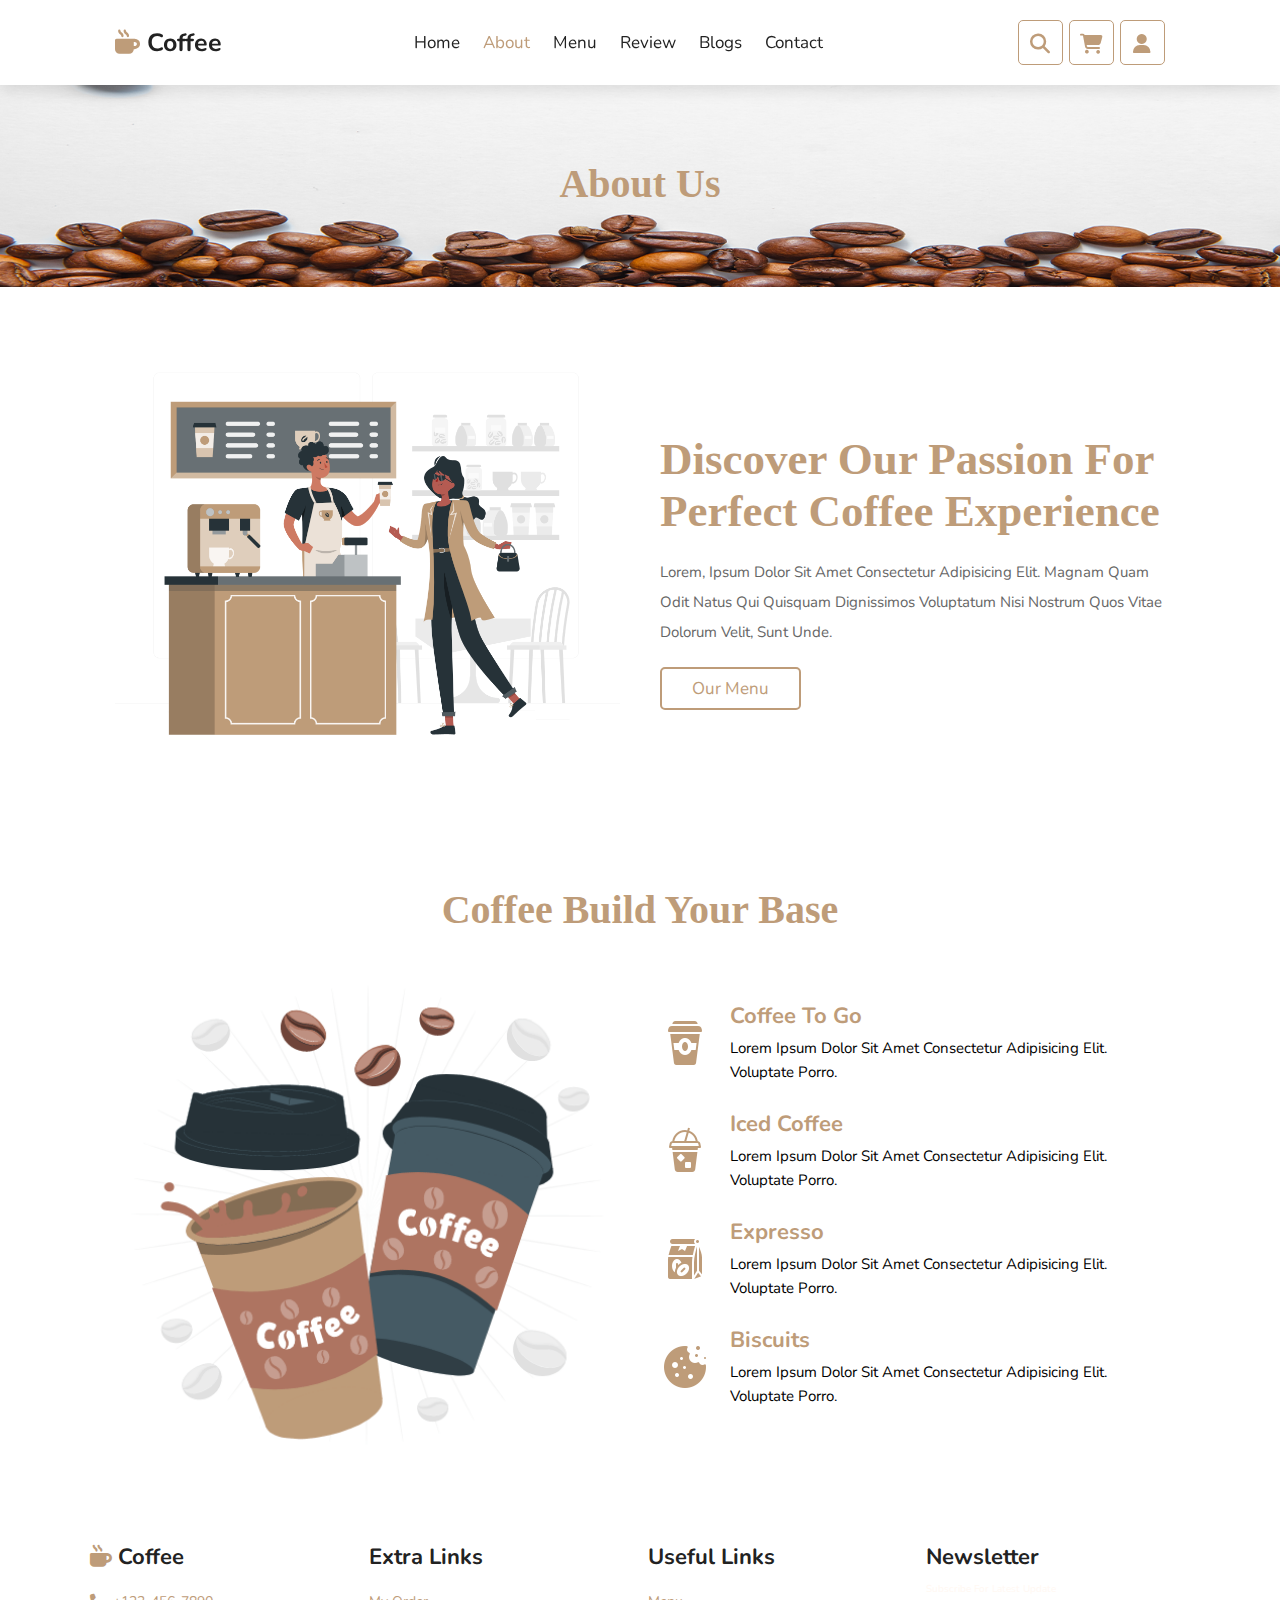
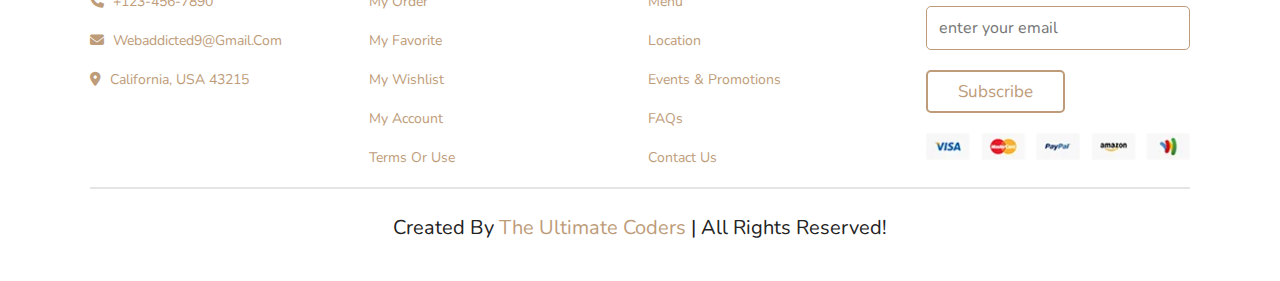
==== index.html @ 5304faed "hjyu" ====
<!DOCTYPE html>
<html lang="en">
<head>
    <meta charset="UTF-8">
    <meta name="viewport" content="width=device-width, initial-scale=1.0">
    <title>Document</title>
    <!-- fontawesome cdn -->
    <link rel="stylesheet" href="https://cdnjs.cloudflare.com/ajax/libs/font-awesome/6.5.1/css/all.min.css">
    <!-- custom css link -->
    <link rel="stylesheet" href="style.css">
</head>
<body>

    <!-- header section starts -->

    <header class="header">

        <a href="home.html" class="logo"> <i class="fas fa-mug-hot"></i> coffee</a>

        <nav class="navbar">
            <a href="home.html">home</a>
            <a href="about.html" class="active">about</a>
            <a href="menu.html">menu</a>
            <a href="review.html">review</a>
            <a href="blogs.html">blogs</a>
            <a href="contact.html">contact</a>
        </nav>

        <div class="icons">
            <div class="fas fa-bars" id="menu-btn"></div>
            <div class="fas fa-search" id="search-btn"></div>
            <div class="fas fa-shopping-cart" id="cart-btn"></div>
            <div class="fas fa-user" id="login-btn"></div>
        </div>

        <form action="" class="search-form">
            <input type="search" name="" id="search-box" placeholder="search here..">
            <label class="fas fa-search"></label>
        </form>

        <!-- shopping cart -->

        <div class="shopping-cart">

            <div class="box">
                <i class="fas fa-trash"></i>
                <img src="images/cart-1.png" alt="">
                <div class="content">
                    <h3>mocha magic</h3>
                    <span class="price">$34.99/=</span>
                    <span class="quantity"> qty: 1</span>
                </div>
            </div>

            <div class="box">
                <i class="fas fa-trash"></i>
                <img src="images/cart-2.png" alt="">
                <div class="content">
                    <h3>mocha magic</h3>
                    <span class="price">$34.99/=</span>
                    <span class="quantity"> qty: 1</span>
                </div>
            </div>

            <div class="box">
                <i class="fas fa-trash"></i>
                <img src="images/cart-3.png" alt="">
                <div class="content">
                    <h3>mocha magic</h3>
                    <span class="price">$34.99/=</span>
                    <span class="quantity"> qty: 1</span>
                </div>
            </div>

            <div class="total">total : $59.99/=</div>
            <a href="#" class="btn">checkout</a>

        </div>

        <!-- login -->

        <form action="" class="login-form">
            <h3>login form</h3>
            <input type="email" placeholder="Your Email" class="box">
            <input type="password" placeholder="Your Password" class="box">
            <p>forget your password <a href="#"> click here</a></p>
            <p>don't have an account? <a href="#"> create now</a></p>
            <input type="submit" value="login" class="btn">
        </form>

    </header>

    <!-- header section ends -->


    <!-- sub heading -->

    <div class="sub-heading">
        <h1>about us</h1>
    </div>

    <!-- end -->

    <!-- about us section starts-->

    <section class="about">

        <div class="image">
            <img src="images/about.png" alt="">
        </div>

        <div class="content">
            <h3>discover our passion for perfect coffee experience</h3>
            <p>Lorem, ipsum dolor sit amet consectetur adipisicing elit. Magnam quam odit natus qui 
                quisquam dignissimos voluptatum nisi nostrum quos vitae dolorum velit, sunt unde.</p>
            <a href="#" class="btn"> our menu</a>    
        </div>

    </section>

    <!-- about us section ends-->

    <!-- coffee base section starts-->

    <section class="base">

        <div class="heading">
            <h3>coffee build your base</h3>
        </div>

        <div class="box-container">

            <div class="image">
                <img src="images/coffee-base.gif" alt="">
            </div>

            <div class="container">

                <div class="item">
                    <div class="icon">
                        <img src="images/base-1.png" alt="">
                    </div>
                    <div class="content">
                        <h3>coffee to go</h3>
                        <p>Lorem ipsum dolor sit amet consectetur adipisicing elit. Voluptate porro.</p>
                    </div>
                </div>

                <div class="item">
                    <div class="icon">
                        <img src="images/base-2.png" alt="">
                    </div>
                    <div class="content">
                        <h3>iced coffee</h3>
                        <p>Lorem ipsum dolor sit amet consectetur adipisicing elit. Voluptate porro.</p>
                    </div>
                </div>

                <div class="item">
                    <div class="icon">
                        <img src="images/base-3.png" alt="">
                    </div>
                    <div class="content">
                        <h3>expresso</h3>
                        <p>Lorem ipsum dolor sit amet consectetur adipisicing elit. Voluptate porro.</p>
                    </div>
                </div>

                <div class="item">
                    <div class="icon">
                        <img src="images/base-4.png" alt="">
                    </div>
                    <div class="content">
                        <h3>biscuits</h3>
                        <p>Lorem ipsum dolor sit amet consectetur adipisicing elit. Voluptate porro.</p>
                    </div>
                </div>

            </div>

        </div>

    </section>










    <!-- coffee base section ends-->



    <!-- footer section starts -->

    <section class="footer">

        <div class="box-container">

            <div class="box">
                <h3><i class="fas fa-mug-hot"></i> coffee</h3>
                <a href="#" class="links"> <i class="fas fa-phone"></i> +123-456-7890</a>
                <a href="#" class="links"> <i class="fas fa-envelope"></i> Webaddicted9@gmail.com</a>
                <a href="#" class="links"> <i class="fas fa-map-marker-alt"></i> california, USA 43215</a>
            </div>

            <div class="box">
                <h3>extra links</h3>
                <a href="#">my order</a>
                <a href="#">my favorite</a>
                <a href="#">my wishlist</a>
                <a href="#">my account</a>
                <a href="#">terms or use</a>
            </div>

            <div class="box">
                <h3>useful links</h3>
                <a href="#">menu</a>
                <a href="#">location</a>
                <a href="#">events & promotions</a>
                <a href="#">FAQs</a>
                <a href="#">contact us</a>
            </div>

            <div class="box">
                <h3>newsletter</h3>
                <p>subscribe for latest update</p>
                <form action="">
                    <input type="email" placeholder="enter your email">
                    <input type="submit" value="subscribe" class="btn">
                </form>
                <img src="images/payment.png" class="payment" alt="">
            </div>

        </div>

        <div class="credit"> created by <span>The ultimate coders</span> | all rights reserved! </div>

    </section>

    <!-- footer section ends -->




















    <script src="script.js"></script>

</body>
</html>
---- style.css ----
@import url('https://fonts.googleapis.com/css2?family=Merienda+One&family=Nunito:wght@200;300;400;500;600&display=swap');

:root{
    --color:#be9c79;
    --box-shadow:0 .5rem 1.5rem rgba(0,0,0,.1);
}

*{
    font-family: 'Nunito', sans-serif;
    margin: 0; padding: 0;
    box-sizing: border-box;
    outline: none; border: none;
    text-decoration: none;
    text-transform: capitalize;
    transition: all .2s linear;
}

*::selection{
    background: var(--color);
    color: #fff;
}

html{
    font-size: 62.5%;
    overflow-x: hidden;
    scroll-behavior: smooth;
    scroll-padding-top: 7rem;
}

html::-webkit-scrollbar{
    height: .5rem;
    width: 1rem;
}

html::-webkit-scrollbar-track{
    background: transparent;
}

html::-webkit-scrollbar-thumb{
    background: var(--color);
}

section{
    padding: 3rem 9%;
}

.heading{
    text-align: center;
    margin-bottom: 3rem;
}

.heading h3{
    font-size: 4rem;
    color: var(--color);
    font-family: 'Merienda One', cursive;
}

.sub-heading{
    background: url(images/heading-bg.png) no-repeat;
    background-size: cover;
    background-position: center;
    text-align: center;
    padding-top: 16rem;
    padding-bottom: 8rem;
}

.sub-heading h1{
    color: var(--color);
    font-size: 4rem;
    font-family: 'Merienda One', cursive;
}

.btn{
    margin-top: 1rem;
    display: inline-block;
    padding: .8rem 3rem;
    font-size: 1.7rem;
    border-radius: .5rem;
    border: .2rem solid var(--color);
    color: var(--color);
    cursor: pointer;
}

.btn:hover{
    background: var(--color);
    color: #fff;
}


/* header */

.header{
    position: fixed;
    top: 0; left: 0; right: 0;
    z-index: 1000;
    display: flex;
    align-items: center;
    justify-content: space-between;
    padding: 2rem 9%;
    background: #fff;
    box-shadow: var(--box-shadow);
}

.header .logo{
    font-size: 2.5rem;
    font-weight: bolder;
    color: #222;
}

.header .logo i{
    color: var(--color);
}

.header .navbar a{
    font-size: 1.7rem;
    margin: 0 1rem;
    color: #222;
}

.header .navbar a.active{
    color: var(--color);
}

.header .navbar a:hover{
    color: var(--color);
}

.header .icons div{
    height: 4.5rem;
    width: 4.5rem;
    line-height: 4.5rem;
    border: .1rem solid var(--color);
    color: var(--color);
    border-radius: .5rem;
    font-size: 2rem;
    margin-left: .3rem;
    cursor: pointer;
    text-align: center;
}

.header .icons div:hover{
    background: var(--color);
    color: #fff;
}

#menu-btn{
    display: none;
}

.header .search-form{
    position: absolute;
    top: 110%; right: -110%;
    width: 50rem;
    height: 5rem;
    border-radius: .5rem;
    overflow: hidden;
    display: flex;
    align-items: center;
    background: #fff;
    box-shadow: var(--box-shadow);
}

.header .search-form.active{
    right: 2rem;
    transition: .4s linear;
}

.header .search-form input{
    height: 100%;
    width: 100%;
    background: none;
    text-transform: none;
    font-size: 1.6rem;
    color: var(--color);
    padding: 0 1.5rem;
}

.header .search-form label{
    font-size: 2.2rem;
    padding-right: 1.5rem;
    color: var(--color);
    cursor: pointer;
}

/* end */

/* shopping cart */

.header .shopping-cart{
    position: absolute;
    top: 110%; right: -110%;
    padding: 1rem;
    border-radius: .5rem;
    background: #fff;
    box-shadow: var(--box-shadow);
    width: 35rem;
}

.header .shopping-cart.active{
    right: 2rem;
    transition: .4s linear;
}

.header .shopping-cart .box{
    display: flex;
    align-items: center;
    gap: 1.5rem;
    position: relative;
    margin: 2rem 0;
}

.header .shopping-cart .box img{
    height: 7rem;
}

.header .shopping-cart .box .fa-trash{
    font-size: 2rem;
    position: absolute;
    top: 50%; right: 2rem;
    cursor: pointer;
    color: #666;
    transform: translateY(-50%);
}

.header .shopping-cart .box .fa-trash:hover{
    color: var(--color);
}

.header .shopping-cart .box .content h3{
    color: var(--color);
    font-size: 1.7rem;
    padding-bottom: 1rem;
}

.header .shopping-cart .box .content span{
    color: #666;
    font-size: 1.6rem;
}

.header .shopping-cart .box .content .quantity{
    padding-left: 1rem;
}

.header .shopping-cart .total{
    font-size: 2.5rem;
    padding: 1rem 0;
    text-align: center;
    color: var(--color);
}

.header .shopping-cart .btn{
    display: block;
    text-align: center;
    margin: 1rem;
}

/* end */

/* login */

.header .login-form{
    position: absolute;
    top: 110%; right: -110%;
    width: 35rem;
    background: #fff;
    box-shadow: var(--box-shadow);
    padding: 2rem;
    border-radius: .5rem;
    text-align: center;
}

.header .login-form.active{
    right: 2rem;
    transition: .4s linear;
}

.header .login-form h3{
    font-size: 2.5rem;
    text-transform: uppercase;
    color: var(--color);
}

.header .login-form .box{
    width: 100%;
    margin: .7rem 0;
    background: none;
    border: .1rem solid var(--color);
    border-radius: .5rem;
    padding: 1rem;
    font-size: 1.6rem;
    color: var(--color);
    text-transform: none;
}

.header .login-form p{
    font-size: 1.4rem;
    padding: .5rem 0;
    color: #666;
}

.header .login-form p a{
    color: var(--color);
    text-decoration: underline;
}

.header .login-form .btn{
    background: none;
}

.header .login-form .btn:hover{
    background: var(--color);
}

/* end */

/* home */

.home{
    background: url("images/home-bg.png") no-repeat;
    background-size: cover;
    background-position: center;
    min-height: 95vh;
    display: flex;
    align-items: center;
}

.home .content{
    width: 55rem;
    text-align: center;
}

.home .content h3{
    font-size: 6rem;
    color: var(--color);
    font-family: 'Merienda One', cursive;
}

.home .content p{
    padding: 1rem 0;
    font-size: 1.6rem;
    color: #222;
    line-height: 2;
}

.home .content .btn{
    color: #fff;
}

/* end */

/* banner */

.banner-container{
    display: grid;
    grid-template-columns: repeat(auto-fit, minmax(32rem, 1fr));
    gap: 1.5rem;
}

.banner-container .banner{
    position: relative;
    height: 25rem;
    overflow: hidden;
    border-radius: .5rem;
}

.banner-container .banner img{
    height: 100%;
    width: 100%;
    object-fit: cover;
}

.banner-container .banner:hover img{
    transform: scale(1.1);
}

.banner-container .banner .content{
    position: absolute;
    top: 50%;
    left: 2rem;
    transform: translateY(-50%);
}

.banner-container .banner .content span{
    font-size: 1.5rem;
    color: #666;
}

.banner-container .banner .content h3{
    color: #222;
    padding-top: .5rem;
    font-size: 2rem;
}

/* end */

/* offer */

.offer .box-container{
    display: grid;
    grid-template-columns: repeat(auto-fit, minmax(25rem, 1fr));
    gap: 1.5rem;
    align-items: flex-start;
}

.offer .box-container .box{
    text-align: center;
}

.offer .box-container .box img{
    height: 10rem;
    margin-bottom: .5rem;
}

.offer .box-container .box h3{
    font-size: 2rem;
    color: var(--color);
    margin: 1rem 0;
}

.offer .box-container .box p{
    line-height: 2;
    font-size: 1.5rem;
    color: #666;
}

/* end */

/* about us */

.about{
    display: flex;
    align-items: center;
    flex-wrap: wrap;
    gap: 4rem;
}

.about .image{
    flex: 1 1 40rem;
}

.about .image img{
    width: 100%;
}

.about .content{
    flex: 1 1 40rem;
}

.about .content h3{
    font-size: 4.5rem;
    color: var(--color);
    font-family: 'Merienda One', cursive;
    padding-bottom: 1rem;
}

.about .content p{
    padding: 1rem 0;
    line-height: 2;
    font-size: 1.5rem;
    color: #666;
}

/* about us end */

/* coffee base */

.base .box-container{
    display: flex;
    align-items: center;
    flex-wrap: wrap;
    gap: 4rem;
}

.base .box-container .image{
    flex: 1 1 40rem;
}

.base .box-container .image img{
    width: 100%;
}

.base .box-container .container{
    flex: 1 1 40rem;
    display: flex;
    flex-direction: column;
}

.base .box-container .container .item{
    display: flex;
    align-items: center;
    margin-bottom: 2rem;
}

.base .box-container .container .item .content{
    margin-left: 2rem;
}

.base .box-container .container .item .content h3{
    font-size: 2.2rem;
    color: var(--color);
}

.base .box-container .container .item .content p{
    margin: .5rem 0;
    font-size: 1.5rem;
    line-height: 1.6;
}

/* end */

/* menu */

.menu .box-container{
    display: grid;
    grid-template-columns: repeat(auto-fit, minmax(30rem, 1fr));
    gap: 1.5rem;
}

.menu .box-container .box{
    text-align: center;
    padding: 2rem;
    border: .2rem solid rgba(0,0,0,.1);
    margin-top: 5rem;
}

.menu .box-container .box .image{
    padding-bottom: 2.5rem;
    margin-top: -6rem;
}

.menu .box-container .box .image img{
    height: 25rem;
}

.menu .box-container .box .content h3{
    color: #222;
    font-size: 2.5rem;
}

.menu .box-container .box .content .stars{
    padding: 1.5rem;
}

.menu .box-container .box .content .stars i{
    color: gold;
    font-size: 2.5rem;
    margin-bottom: .5rem;
}

.menu .box-container .box .content .price{
    color: var(--color);
    font-size: 2.5rem;
    margin-bottom: .5rem;
}

.menu .box-container .box .content .price span{
    text-decoration: line-through;
    font-weight: lighter;
    color: #222;
    font-size: 1.5rem;
}

.menu .box-container .box .icons a{
    height: 5rem;
    width: 5rem;
    line-height: 5rem;
    font-size: 2rem;
    border: .1rem solid var(--color);
    color: var(--color);
    margin: .3rem;
}

.menu .box-container .box .icons a:hover{
    background: var(--color);
    color: #fff;
}

/* end */

/* review */

.review .box-container{
    display: grid;
    grid-template-columns: repeat(auto-fit, minmax(30rem, 1fr));
    gap: 1.5rem;
}

.review .box-container .box{
    border: .1rem solid rgba(0,0,0,.2);
    border-radius: .5rem;
    box-shadow: var(--box-shadow);
    text-align: center;
    padding: 3rem 2rem;
}

.review .box-container .box .image{
    display: flex;
    justify-content: center;
    align-items: center;
    gap: 2rem;
}

.review .box-container .box .image .user{
    height: 9rem;
    width: 9rem;
    border-radius: 50%;
    object-fit: cover;
}

.review .box-container .box h3{
    padding: 1rem 0;
    font-size: 2rem;
    color: var(--color);
}

.review .box-container .box h4{
    font-size: 1.4rem;
    color: #222;
}

.review .box-container .box .stars{
    margin-top: 1.2rem;
}

.review .box-container .box .stars i{
    font-size: 1.5rem;
    color: gold;
}

.review .box-container .box p{
    font-size: 1.5rem;
    line-height: 1.8;
    color: #666;
    padding-top: 1.5rem;
}

/* end */

/* blog */

.blog .box-container{
    display: grid;
    grid-template-columns: repeat(auto-fit, minmax(30rem, 1fr));
    gap: 1.5rem;
}

.blog .box-container .box{
    border: .1rem solid rgba(0,0,0,.1);
    border-radius: 1rem;
}

.blog .box-container .box .image{
    height: 25rem;
    width: 100%;
    overflow: hidden;
    border-radius: 1rem 1rem 0 0;
}

.blog .box-container .box .image img{
    height: 100%;
    width: 100%;
    object-fit: cover;
}

.blog .box-container .box:hover .image img{
    transform: scale(1.2);
}

.blog .box-container .box .content{
    padding: 2rem 2.5rem;
}

.blog .box-container .box .content .icons{
    padding-bottom: 1rem;
    margin-bottom: 1rem;
    display: flex;
    align-items: center;
    justify-content: space-between;
}

.blog .box-container .box .content .icons a{
    font-size: 1.4rem;
    color: #666;
}
.blog .box-container .box .content .icons a:hover{
    color: var(--color);
}

.blog .box-container .box .content .icons a i{
    color: var(--color);
    padding-right: .5rem;
}

.blog .box-container .box .content h3{
    font-size: 2.2rem;
    color: #222;
}

.blog .box-container .box .content p{
    font-size: 1.4rem;
    color: #666;
    line-height: 2;
    padding: 1rem 0;
}

/* end */

/* contact */

.contact .row{
    display: flex;
    flex-wrap: wrap;
    gap: 1.5rem;
    margin-top: 2rem;
}

.contact .row form{
    padding: 2rem;
    border: .1rem solid rgba(0,0,0,.1);
    flex: 1 1 40rem;
    border-radius: .5rem;
}

.contact .row form h3{
    font-size: 2.5rem;
    padding-bottom: 1rem;
    color: var(--color);
}

.contact .row form .inputBox{
    display: flex;
    justify-content: space-between;
    flex-wrap: wrap;
}

.contact .row form .inputBox input{
    width: 49%;
}

.contact .row form .inputBox .box,
.contact .row form textarea{
    padding: 1rem 1.2rem;
    font-size: 1.6rem;
    border: .1rem solid rgba(0,0,0,.1);
    color: #222;
    text-transform: none;
    margin: .7rem 0;
    border-radius: .5rem;
}

.contact .row form textarea{
    width: 100%;
    height: 15rem;
    resize: none;
}

.contact .row form .btn{
    background: none;
}

.contact .row form .btn:hover{
    background: var(--color);
}

.contact .row .map{
    flex: 1 1 40rem;
}

/* end */


/* footer */

.footer{
    padding: 3rem 7%;
    color: #fff8f2;
}

.footer .box-container{
    display: grid;
    grid-template-columns: repeat(auto-fit, minmax(25rem, 1fr));
    gap: 1.5rem;
}

.footer .box-container .box h3{
    font-size: 2.2rem;
    color: #222;
    padding: 1rem 0;
}

.footer .box-container .box h3 i{
    color: var(--color);
}

.footer .box-container .box a{
    font-size: 1.4rem;
    color: var(--color);
    padding: 1rem 0;
    display: block;
}

.footer .box-container .box a:hover{
    text-decoration: underline;
}

.footer .box-container .box a i{
    padding-right: .5rem;
}

.footer .box-container .box form input[type="email"]{
    width: 100%;
    padding: 1rem 1.2rem;
    font-size: 1.6rem;
    color: #222;
    margin: 1rem 0;
    border: .1rem solid var(--color);
    border-radius: .5rem;
    text-transform: none;
}

.footer .box-container .box form .btn{
    background: none;
}

.footer .box-container .box form .btn:hover{
    background: var(--color);
}

.footer .box-container .box .payment{
    width: 100%;
    margin-top: 2rem;
}

.footer .credit{
    text-align: center;
    color: #222;
    margin-top: 1rem;
    padding: 1rem;
    font-size: 2rem;
    padding-top: 2.5rem;
    border-top: .2rem solid rgba(0,0,0,.1);
}

.footer .credit span{
    color: var(--color);
}

/* end */





/* media query*/

@media (max-width:991px){

    html{
        font-size: 55%;
    }

    .header{
        padding: 2rem;
    }

    section{
        padding: 3rem;
    }

}

@media (max-width:768px){

    #menu-btn{
        display: inline-block;
    }

    .header .navbar{
        position: absolute;
        top: 110%; right: -110%;
        width: 30rem;
        box-shadow: var(--box-shadow);
        background: #fff;
        border-radius: .5rem;
    }

    .header .navbar.active{
        right: 2rem;
        transition: .4s linear;
    }

    .header .navbar a{
        font-size: 2rem;
        margin: 2rem 2.5rem;
        display: block;
    }

    .home{
        background-position: left;
        justify-content: center;
    }

    .home .content h3{
        font-size: 4rem;
    }

}

@media (max-width:450px){
    html{
        font-size: 50%;
    }
}
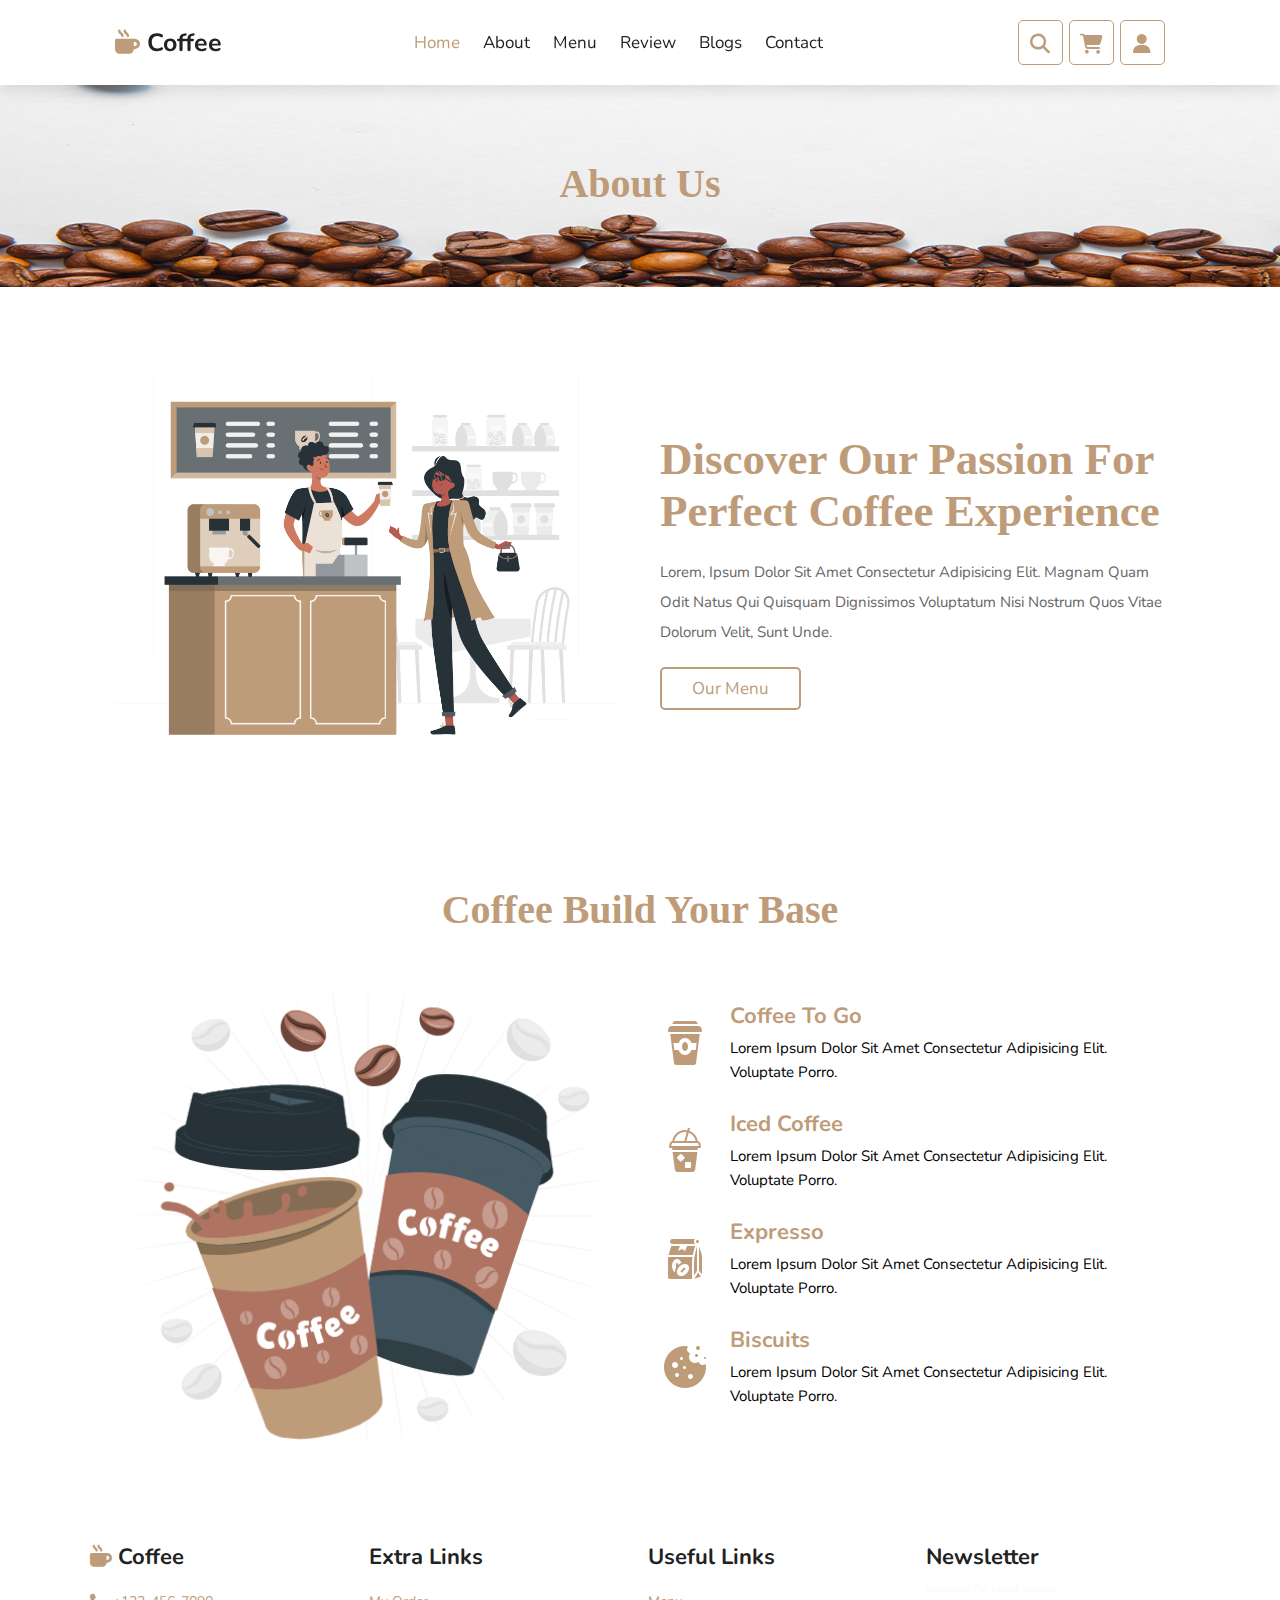
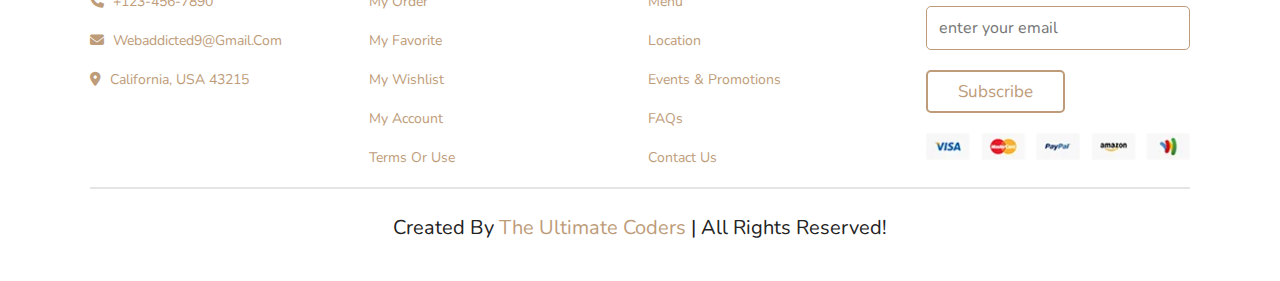
==== commit a3689786: "okk" ====
--- a/index.html
+++ b/index.html
@@ -18,8 +18,8 @@
         <a href="home.html" class="logo"> <i class="fas fa-mug-hot"></i> coffee</a>
 
         <nav class="navbar">
-            <a href="home.html">home</a>
-            <a href="about.html" class="active">about</a>
+            <a href="home.html" class="active">home</a>
+            <a href="about.html" >about</a>
             <a href="menu.html">menu</a>
             <a href="review.html">review</a>
             <a href="blogs.html">blogs</a>
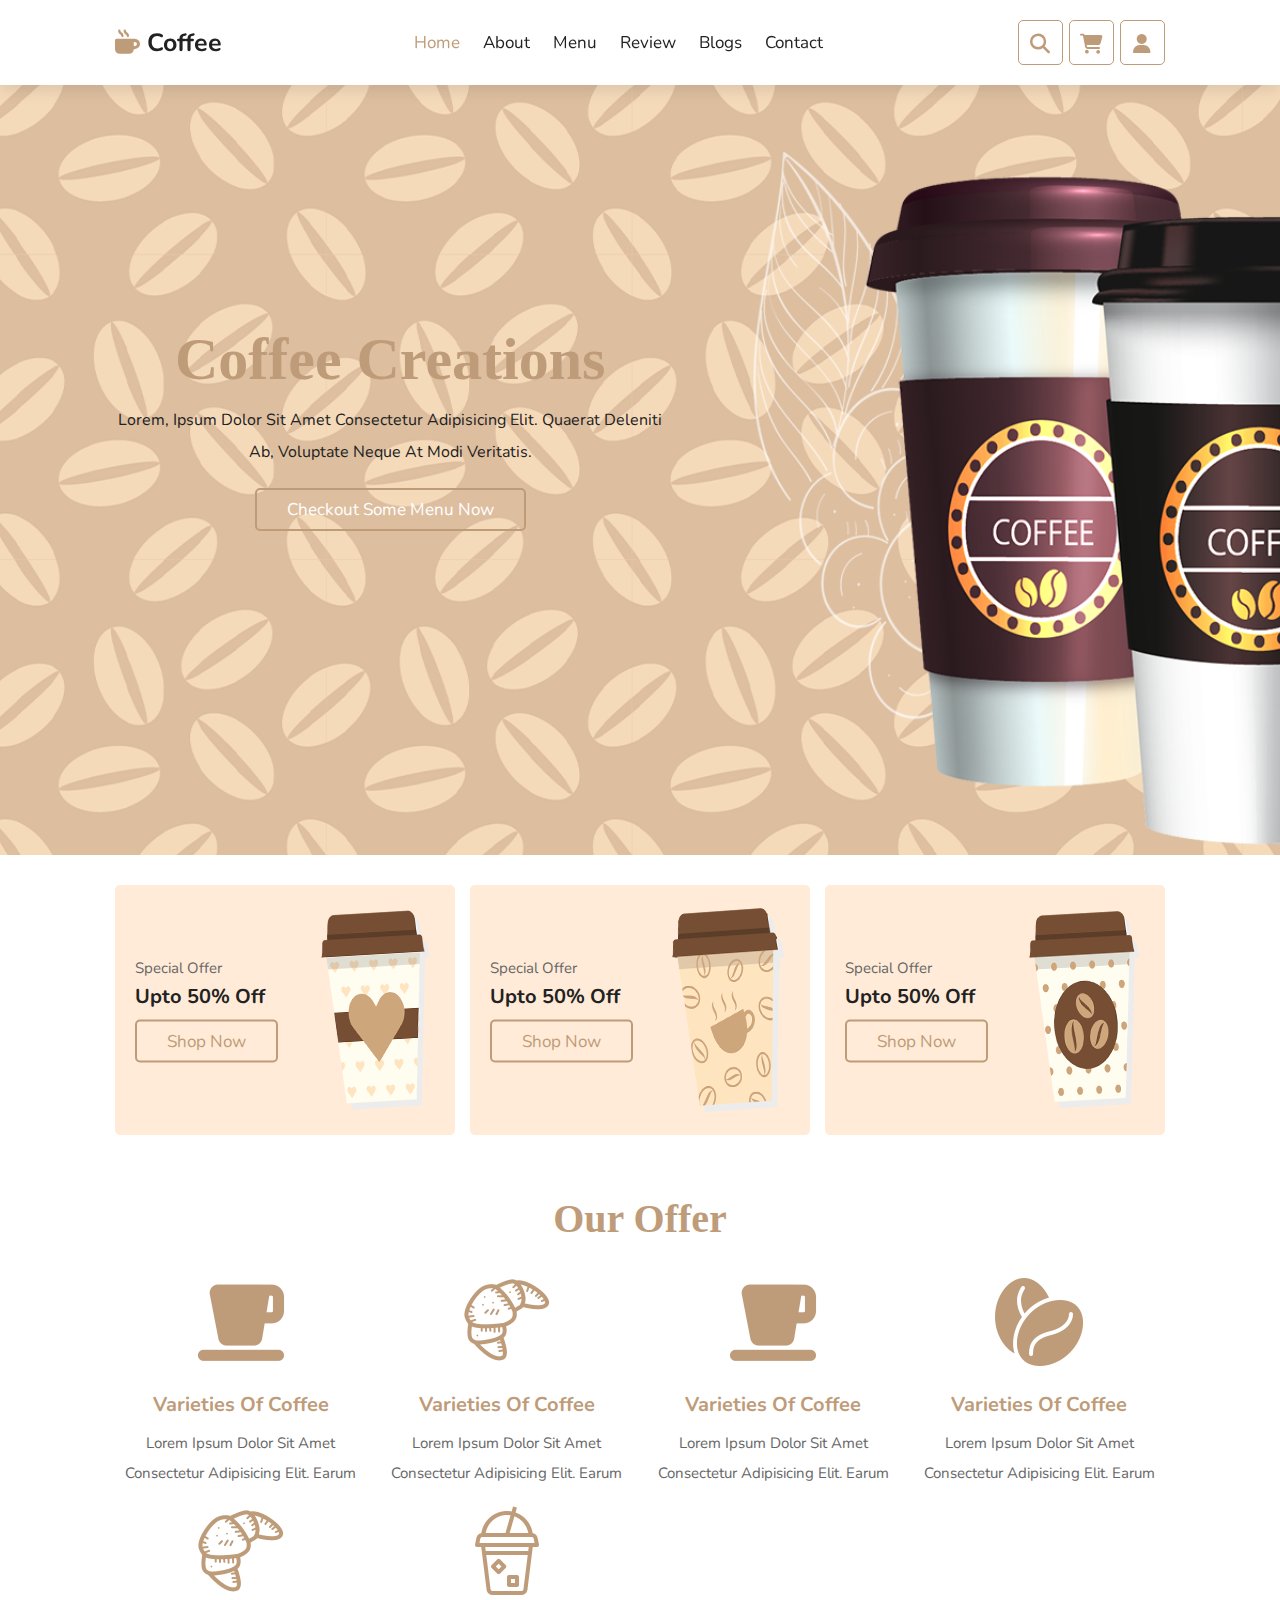
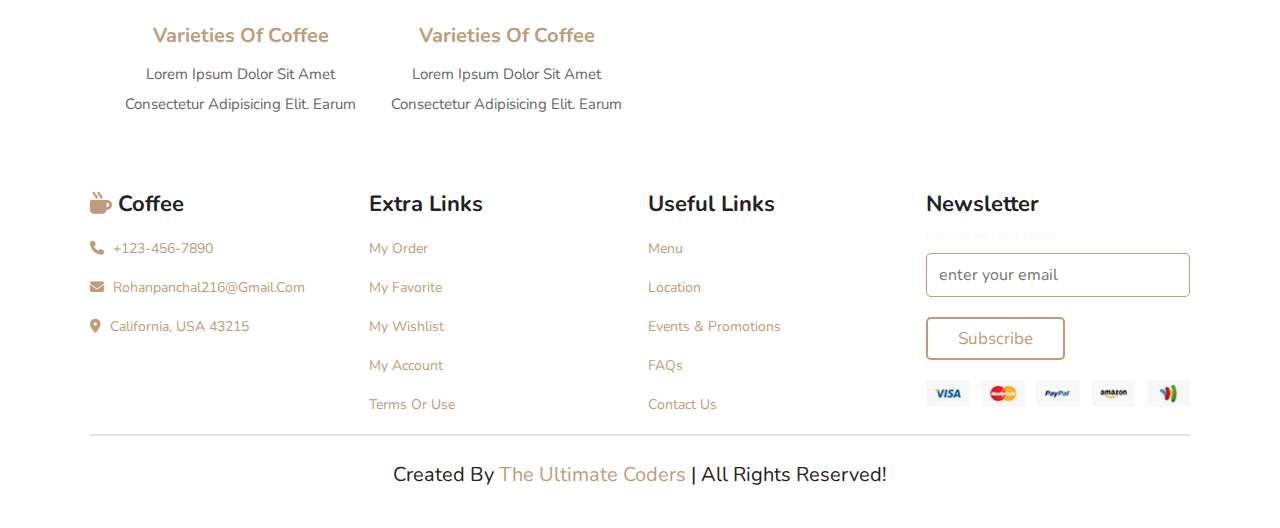
==== commit 8106a5cc: "d" ====
--- a/index.html
+++ b/index.html
@@ -1,5 +1,6 @@
 <!DOCTYPE html>
 <html lang="en">
+
 <head>
     <meta charset="UTF-8">
     <meta name="viewport" content="width=device-width, initial-scale=1.0">
@@ -9,6 +10,7 @@
     <!-- custom css link -->
     <link rel="stylesheet" href="style.css">
 </head>
+
 <body>
 
     <!-- header section starts -->
@@ -19,7 +21,7 @@
 
         <nav class="navbar">
             <a href="home.html" class="active">home</a>
-            <a href="about.html" >about</a>
+            <a href="about.html">about</a>
             <a href="menu.html">menu</a>
             <a href="review.html">review</a>
             <a href="blogs.html">blogs</a>
@@ -73,7 +75,7 @@
             </div>
 
             <div class="total">total : $59.99/=</div>
-            <a href="#" class="btn">checkout</a>
+            <a href="javascript:;" class="btn">checkout</a>
 
         </div>
 
@@ -83,8 +85,8 @@
             <h3>login form</h3>
             <input type="email" placeholder="Your Email" class="box">
             <input type="password" placeholder="Your Password" class="box">
-            <p>forget your password <a href="#"> click here</a></p>
-            <p>don't have an account? <a href="#"> create now</a></p>
+            <p>forget your password <a href="javascript:;"> click here</a></p>
+            <p>don't have an account? <a href="javascript:;"> create now</a></p>
             <input type="submit" value="login" class="btn">
         </form>
 
@@ -92,108 +94,106 @@
 
     <!-- header section ends -->
 
-
-    <!-- sub heading -->
-
-    <div class="sub-heading">
-        <h1>about us</h1>
-    </div>
-
-    <!-- end -->
-
-    <!-- about us section starts-->
-
-    <section class="about">
-
-        <div class="image">
-            <img src="images/about.png" alt="">
-        </div>
+    <!-- home section starts -->
+
+    <section class="home" id="home">
 
         <div class="content">
-            <h3>discover our passion for perfect coffee experience</h3>
-            <p>Lorem, ipsum dolor sit amet consectetur adipisicing elit. Magnam quam odit natus qui 
-                quisquam dignissimos voluptatum nisi nostrum quos vitae dolorum velit, sunt unde.</p>
-            <a href="#" class="btn"> our menu</a>    
-        </div>
-
-    </section>
-
-    <!-- about us section ends-->
-
-    <!-- coffee base section starts-->
-
-    <section class="base">
+            <h3>coffee creations</h3>
+            <p>Lorem, ipsum dolor sit amet consectetur adipisicing elit. Quaerat deleniti ab, voluptate neque at modi
+                veritatis.</p>
+            <a href="menu.html" class="btn">checkout some menu now </a>
+        </div>
+
+    </section>
+
+    <!-- home section ends -->
+
+    <!-- banner section starts -->
+
+    <section class="banner-container">
+
+        <div class="banner">
+            <img src="images/banner-1.png" alt="">
+            <div class="content">
+                <span>special offer</span>
+                <h3>upto 50% off</h3>
+                <a href="javascript:;" class="btn"> shop now</a>
+            </div>
+        </div>
+
+        <div class="banner">
+            <img src="images/banner-2.png" alt="">
+            <div class="content">
+                <span>special offer</span>
+                <h3>upto 50% off</h3>
+                <a href="javascript:;" class="btn"> shop now</a>
+            </div>
+        </div>
+
+        <div class="banner">
+            <img src="images/banner-3.png" alt="">
+            <div class="content">
+                <span>special offer</span>
+                <h3>upto 50% off</h3>
+                <a href="javascript:;" class="btn"> shop now</a>
+            </div>
+        </div>
+
+    </section>
+
+    <!-- banner section ends -->
+
+    <!-- offer section starts -->
+
+    <section class="offer">
 
         <div class="heading">
-            <h3>coffee build your base</h3>
+            <h3>our offer</h3>
         </div>
 
         <div class="box-container">
-
-            <div class="image">
-                <img src="images/coffee-base.gif" alt="">
-            </div>
-
-            <div class="container">
-
-                <div class="item">
-                    <div class="icon">
-                        <img src="images/base-1.png" alt="">
-                    </div>
-                    <div class="content">
-                        <h3>coffee to go</h3>
-                        <p>Lorem ipsum dolor sit amet consectetur adipisicing elit. Voluptate porro.</p>
-                    </div>
-                </div>
-
-                <div class="item">
-                    <div class="icon">
-                        <img src="images/base-2.png" alt="">
-                    </div>
-                    <div class="content">
-                        <h3>iced coffee</h3>
-                        <p>Lorem ipsum dolor sit amet consectetur adipisicing elit. Voluptate porro.</p>
-                    </div>
-                </div>
-
-                <div class="item">
-                    <div class="icon">
-                        <img src="images/base-3.png" alt="">
-                    </div>
-                    <div class="content">
-                        <h3>expresso</h3>
-                        <p>Lorem ipsum dolor sit amet consectetur adipisicing elit. Voluptate porro.</p>
-                    </div>
-                </div>
-
-                <div class="item">
-                    <div class="icon">
-                        <img src="images/base-4.png" alt="">
-                    </div>
-                    <div class="content">
-                        <h3>biscuits</h3>
-                        <p>Lorem ipsum dolor sit amet consectetur adipisicing elit. Voluptate porro.</p>
-                    </div>
-                </div>
-
-            </div>
-
-        </div>
-
-    </section>
-
-
-
-
-
-
-
-
-
-
-    <!-- coffee base section ends-->
-
-
+            <div class="box">
+                <img src="images/offer-1.png" alt="">
+                <h3>varieties of coffee</h3>
+                <p>Lorem ipsum dolor sit amet consectetur adipisicing elit. Earum</p>
+            </div>
+            <div class="box">
+                <img src="images/offer-3.png" alt="">
+                <h3>varieties of coffee</h3>
+                <p>Lorem ipsum dolor sit amet consectetur adipisicing elit. Earum</p>
+            </div>
+
+
+            <div class="box">
+                <img src="images/offer-1.png" alt="">
+                <h3>varieties of coffee</h3>
+                <p>Lorem ipsum dolor sit amet consectetur adipisicing elit. Earum</p>
+            </div>
+
+            <div class="box">
+                <img src="images/offer-2.png" alt="">
+                <h3>varieties of coffee</h3>
+                <p>Lorem ipsum dolor sit amet consectetur adipisicing elit. Earum</p>
+            </div>
+
+            <div class="box">
+                <img src="images/offer-3.png" alt="">
+                <h3>varieties of coffee</h3>
+                <p>Lorem ipsum dolor sit amet consectetur adipisicing elit. Earum</p>
+            </div>
+
+            <div class="box">
+                <img src="images/offer-4.png" alt="">
+                <h3>varieties of coffee</h3>
+                <p>Lorem ipsum dolor sit amet consectetur adipisicing elit. Earum</p>
+            </div>
+
+        </div>
+
+    </section>
+
+    <!-- offer section ends -->
 
     <!-- footer section starts -->
 
@@ -203,27 +203,27 @@
 
             <div class="box">
                 <h3><i class="fas fa-mug-hot"></i> coffee</h3>
-                <a href="#" class="links"> <i class="fas fa-phone"></i> +123-456-7890</a>
-                <a href="#" class="links"> <i class="fas fa-envelope"></i> Webaddicted9@gmail.com</a>
-                <a href="#" class="links"> <i class="fas fa-map-marker-alt"></i> california, USA 43215</a>
+                <a href="javascript:;" class="links"> <i class="fas fa-phone"></i> +123-456-7890</a>
+                <a href="javascript:;" class="links"> <i class="fas fa-envelope"></i>  rohanpanchal216@gmail.com</a>
+                <a href="javascript:;" class="links"> <i class="fas fa-map-marker-alt"></i> california, USA 43215</a>
             </div>
 
             <div class="box">
                 <h3>extra links</h3>
-                <a href="#">my order</a>
-                <a href="#">my favorite</a>
-                <a href="#">my wishlist</a>
-                <a href="#">my account</a>
-                <a href="#">terms or use</a>
+                <a href="javascript:;">my order</a>
+                <a href="javascript:;">my favorite</a>
+                <a href="javascript:;">my wishlist</a>
+                <a href="javascript:;">my account</a>
+                <a href="javascript:;">terms or use</a>
             </div>
 
             <div class="box">
                 <h3>useful links</h3>
-                <a href="#">menu</a>
-                <a href="#">location</a>
-                <a href="#">events & promotions</a>
-                <a href="#">FAQs</a>
-                <a href="#">contact us</a>
+                <a href="javascript:;">menu</a>
+                <a href="javascript:;">location</a>
+                <a href="javascript:;">events & promotions</a>
+                <a href="javascript:;">FAQs</a>
+                <a href="javascript:;">contact us</a>
             </div>
 
             <div class="box">
@@ -242,6 +242,16 @@
 
     </section>
 
+
+
+
+
+
+
+
+
+
+
     <!-- footer section ends -->
 
 
@@ -264,6 +274,6 @@
 
 
     <script src="script.js"></script>
-
 </body>
-</html>
+
+</html>